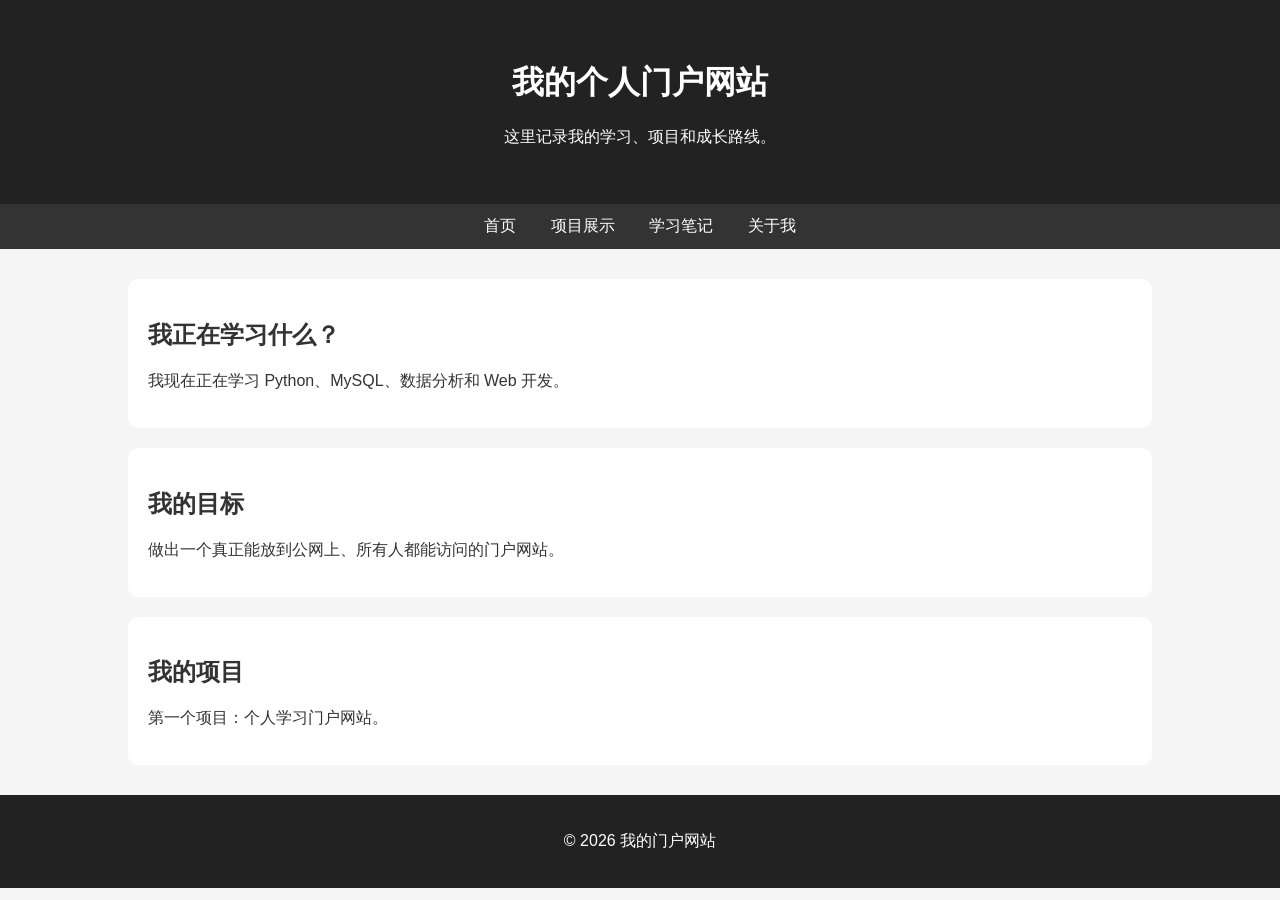
==== index.html @ 56160a1c "Add files via upload first website files" ====
<!DOCTYPE html>
<html lang="zh-CN">

<head>
    <meta charset="UTF-8">
    <title>我的门户网站</title>
    <link rel="stylesheet" href="style.css">
</head>

<body>

    <header>
        <h1>我的个人门户网站</h1>
        <p>这里记录我的学习、项目和成长路线。</p>
    </header>

    <nav>
        <a href="index.html">首页</a>
        <a href="projects.html">项目展示</a>
        <a href="notes.html">学习笔记</a>
        <a href="about.html">关于我</a>
    </nav>

    <main>
        <section>
            <h2>我正在学习什么？</h2>
            <p>我现在正在学习 Python、MySQL、数据分析和 Web 开发。</p>
        </section>

        <section>
            <h2>我的目标</h2>
            <p>做出一个真正能放到公网上、所有人都能访问的门户网站。</p>
        </section>

        <section>
            <h2>我的项目</h2>
            <p>第一个项目：个人学习门户网站。</p>
        </section>
    </main>

    <footer>
        <p>© 2026 我的门户网站</p>
    </footer>

</body>

</html>
---- style.css ----
body {
    margin: 0;
    font-family: Arial, "Microsoft YaHei", sans-serif;
    background-color: #f5f5f5;
    color: #333;
}

header {
    background-color: #222;
    color: white;
    text-align: center;
    padding: 40px 20px;
}

nav {
    background-color: #333;
    text-align: center;
    padding: 12px;
}

nav a {
    color: white;
    text-decoration: none;
    margin: 0 15px;
}

main {
    width: 80%;
    margin: 30px auto;
}

section {
    background-color: white;
    padding: 20px;
    margin-bottom: 20px;
    border-radius: 10px;
}

footer {
    text-align: center;
    padding: 20px;
    background-color: #222;
    color: white;
}
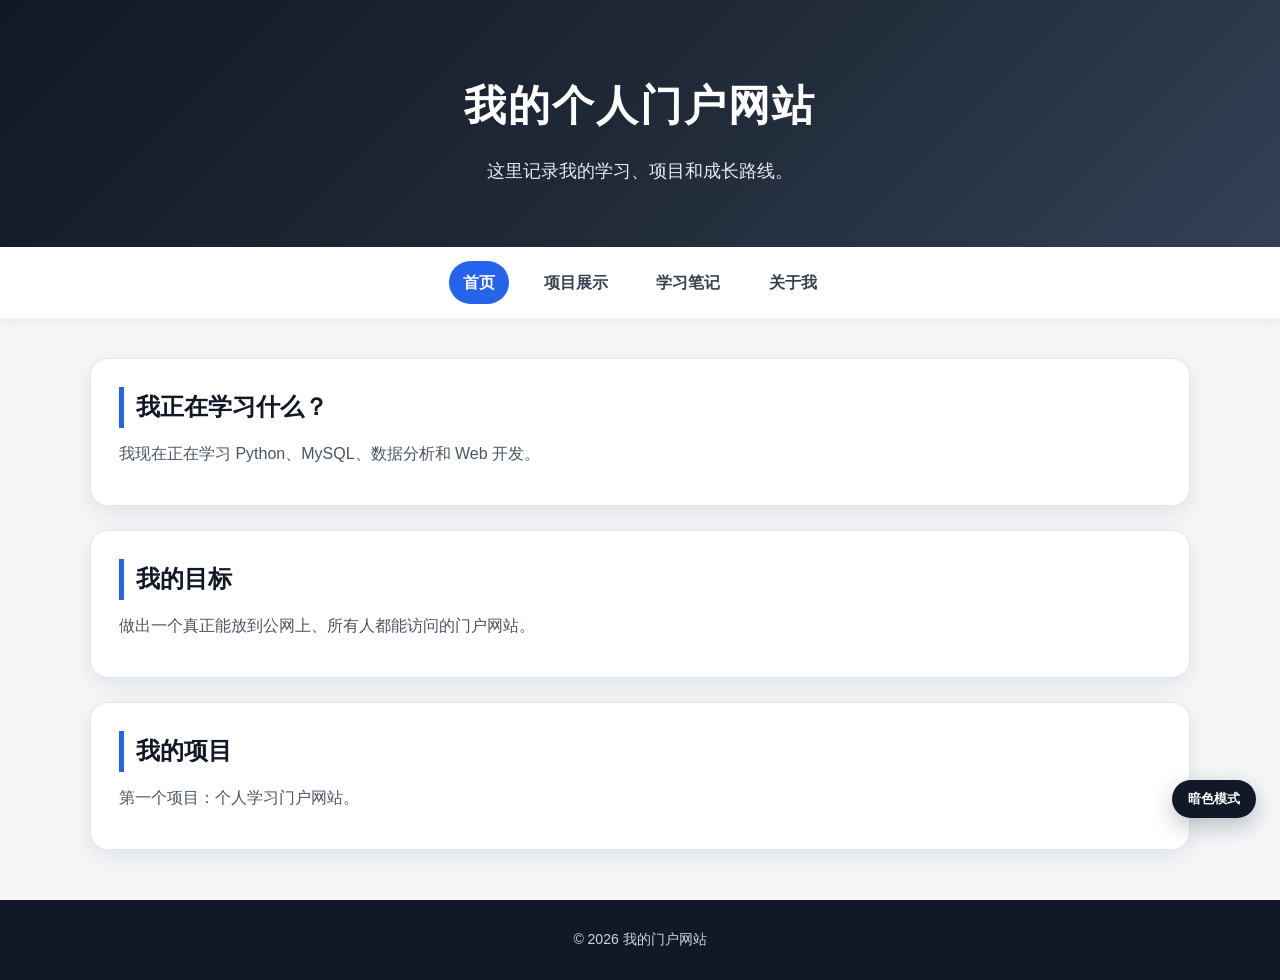
==== commit 4eb8c08e: "Add files via upload" ====
--- a/index.html
+++ b/index.html
@@ -42,6 +42,7 @@
         <p>© 2026 我的门户网站</p>
     </footer>
 
+    <script src="script.js"></script>
 </body>
 
 </html>
--- a/style.css
+++ b/style.css
@@ -1,44 +1,443 @@
+/* 
+    style.css
+    作用：控制整个门户网站的视觉效果
+    你可以把 CSS 理解成：网页的装修、排版、颜色和布局系统
+*/
+
+
+/* =========================
+   1. 全局基础设置
+   ========================= */
+
+/* 
+   * 代表所有元素
+   box-sizing: border-box 的作用：
+   让 width 计算时包含 padding 和 border，布局更稳定
+*/
+* {
+    box-sizing: border-box;
+}
+
+/* 
+   body 是整个网页的主体
+   所有页面的默认字体、背景色、文字颜色都从这里开始
+*/
 body {
     margin: 0;
-    font-family: Arial, "Microsoft YaHei", sans-serif;
-    background-color: #f5f5f5;
-    color: #333;
-}
-
+    font-family: Arial, "Microsoft YaHei", "微软雅黑", sans-serif;
+    background: #f4f6f8;
+    color: #1f2937;
+    line-height: 1.7;
+}
+
+
+/* =========================
+   2. 顶部大标题区域 header
+   ========================= */
+
+/* 
+   header 是页面顶部区域
+   这里用了渐变背景，让页面看起来更像正式网站
+*/
 header {
-    background-color: #222;
+    background: linear-gradient(135deg, #111827, #1f2937, #334155);
     color: white;
     text-align: center;
-    padding: 40px 20px;
-}
-
+    padding: 70px 20px 60px;
+}
+
+/* 
+   header h1 控制顶部最大的标题
+*/
+header h1 {
+    margin: 0 0 15px;
+    font-size: 42px;
+    letter-spacing: 2px;
+}
+
+/* 
+   header p 控制顶部副标题
+   opacity 是透明度，0.9 表示稍微淡一点
+*/
+header p {
+    margin: 0;
+    font-size: 18px;
+    opacity: 0.9;
+}
+
+
+/* =========================
+   3. 导航栏 nav
+   ========================= */
+
+/* 
+   nav 是导航栏
+   position: sticky 可以让导航栏在滚动时吸附在顶部
+*/
 nav {
-    background-color: #333;
+    position: sticky;
+    top: 0;
+    z-index: 100;
+    background: white;
     text-align: center;
-    padding: 12px;
-}
-
+    padding: 14px 10px;
+    box-shadow: 0 2px 12px rgba(0, 0, 0, 0.06);
+}
+
+/* 
+   nav a 控制导航栏里的链接
+   例如：首页、项目展示、学习笔记、关于我
+*/
 nav a {
-    color: white;
+    display: inline-block;
+    color: #374151;
     text-decoration: none;
-    margin: 0 15px;
-}
-
+    margin: 0 8px;
+    padding: 8px 14px;
+    border-radius: 999px;
+    font-weight: 600;
+    transition: all 0.2s ease;
+}
+
+/* 
+   :hover 表示鼠标放上去时的效果
+*/
+nav a:hover {
+    background: #111827;
+    color: white;
+    transform: translateY(-1px);
+}
+
+
+/* =========================
+   4. 主体内容 main
+   ========================= */
+
+/* 
+   main 是每个页面的主体区域
+   max-width 限制最大宽度，让页面不要太宽
+*/
 main {
-    width: 80%;
-    margin: 30px auto;
-}
-
+    width: 90%;
+    max-width: 1100px;
+    margin: 40px auto;
+}
+
+
+/* =========================
+   5. 内容卡片 section
+   ========================= */
+
+/* 
+   section 是你页面里一块一块的内容
+   这里把每个 section 做成卡片效果
+*/
 section {
-    background-color: white;
-    padding: 20px;
-    margin-bottom: 20px;
-    border-radius: 10px;
-}
-
+    background: white;
+    padding: 28px;
+    margin-bottom: 24px;
+    border-radius: 18px;
+    box-shadow: 0 8px 24px rgba(15, 23, 42, 0.08);
+    border: 1px solid #e5e7eb;
+    transition: all 0.2s ease;
+}
+
+/* 
+   section:hover 表示鼠标放到卡片上时的效果
+   轻微上浮，让页面更有质感
+*/
+section:hover {
+    transform: translateY(-3px);
+    box-shadow: 0 14px 34px rgba(15, 23, 42, 0.12);
+}
+
+/* 
+   section h2 控制每个卡片的小标题
+*/
+section h2 {
+    margin-top: 0;
+    margin-bottom: 12px;
+    color: #111827;
+    font-size: 24px;
+    border-left: 5px solid #2563eb;
+    padding-left: 12px;
+}
+
+/* 
+   section p 控制卡片里的正文段落
+*/
+section p {
+    margin: 10px 0;
+    color: #4b5563;
+    font-size: 16px;
+}
+
+
+/* =========================
+   6. 普通链接样式
+   ========================= */
+
+/* 
+   这里控制正文里面的链接
+   不影响导航栏，因为导航栏有 nav a 单独控制
+*/
+main a {
+    color: #2563eb;
+    text-decoration: none;
+    font-weight: 600;
+}
+
+main a:hover {
+    text-decoration: underline;
+}
+
+
+/* =========================
+   7. 底部 footer
+   ========================= */
+
+/* 
+   footer 是网站底部
+*/
 footer {
     text-align: center;
-    padding: 20px;
-    background-color: #222;
-    color: white;
+    padding: 28px 20px;
+    background: #111827;
+    color: #d1d5db;
+    margin-top: 50px;
+}
+
+footer p {
+    margin: 0;
+    font-size: 14px;
+}
+
+
+/* =========================
+   8. 响应式布局：适配手机
+   ========================= */
+
+/* 
+   @media 表示当屏幕宽度小于 768px 时，执行里面的样式
+   这就是手机适配
+*/
+@media (max-width: 768px) {
+
+    header {
+        padding: 50px 16px 45px;
+    }
+
+    header h1 {
+        font-size: 30px;
+    }
+
+    header p {
+        font-size: 15px;
+    }
+
+    nav {
+        padding: 10px 6px;
+    }
+
+    nav a {
+        margin: 4px;
+        padding: 7px 10px;
+        font-size: 14px;
+    }
+
+    main {
+        width: 92%;
+        margin: 25px auto;
+    }
+
+    section {
+        padding: 20px;
+        border-radius: 14px;
+    }
+
+    section h2 {
+        font-size: 20px;
+    }
+
+    section p {
+        font-size: 15px;
+    }
+}
+
+
+/* =========================
+   9. 更小屏幕适配
+   ========================= */
+
+/* 
+   当屏幕小于 480px 时，进一步优化
+*/
+@media (max-width: 480px) {
+
+    header h1 {
+        font-size: 26px;
+    }
+
+    nav a {
+        display: block;
+        margin: 6px auto;
+        width: 85%;
+    }
+
+    section {
+        padding: 18px;
+    }
+}
+
+/* =========================
+   10. 当前导航高亮
+   ========================= */
+
+/*
+   nav a.active 表示当前页面对应的导航链接
+   例如在 notes.html 页面，“学习笔记”会高亮
+*/
+nav a.active {
+    background: #2563eb;
+    color: white;
+}
+
+
+/* =========================
+   11. 返回顶部按钮
+   ========================= */
+
+/*
+   返回顶部按钮默认隐藏
+*/
+.back-to-top {
+    position: fixed;
+    right: 24px;
+    bottom: 24px;
+    width: 46px;
+    height: 46px;
+    border: none;
+    border-radius: 50%;
+    background: #2563eb;
+    color: white;
+    font-size: 22px;
+    font-weight: bold;
+    cursor: pointer;
+    box-shadow: 0 8px 22px rgba(37, 99, 235, 0.35);
+    opacity: 0;
+    pointer-events: none;
+    transition: all 0.25s ease;
+}
+
+/*
+   当 JavaScript 给按钮加 show 类时，按钮显示出来
+*/
+.back-to-top.show {
+    opacity: 1;
+    pointer-events: auto;
+}
+
+/*
+   鼠标放上去时，按钮轻微上浮
+*/
+.back-to-top:hover {
+    transform: translateY(-3px);
+}
+
+
+/* =========================
+   12. 暗色模式按钮
+   ========================= */
+
+/*
+   暗色模式切换按钮
+*/
+.theme-toggle {
+    position: fixed;
+    right: 24px;
+    bottom: 82px;
+    border: none;
+    border-radius: 999px;
+    background: #111827;
+    color: white;
+    padding: 10px 16px;
+    font-weight: 600;
+    cursor: pointer;
+    box-shadow: 0 8px 22px rgba(17, 24, 39, 0.25);
+    transition: all 0.25s ease;
+}
+
+.theme-toggle:hover {
+    transform: translateY(-2px);
+}
+
+
+/* =========================
+   13. 暗色模式整体样式
+   ========================= */
+
+/*
+   当 body 有 dark-mode 类时，整个网站切换为暗色风格
+*/
+body.dark-mode {
+    background: #0f172a;
+    color: #e5e7eb;
+}
+
+body.dark-mode nav {
+    background: #111827;
+}
+
+body.dark-mode nav a {
+    color: #d1d5db;
+}
+
+body.dark-mode nav a:hover,
+body.dark-mode nav a.active {
+    background: #2563eb;
+    color: white;
+}
+
+body.dark-mode section {
+    background: #1e293b;
+    border-color: #334155;
+    box-shadow: 0 8px 24px rgba(0, 0, 0, 0.25);
+}
+
+body.dark-mode section h2 {
+    color: #f9fafb;
+}
+
+body.dark-mode section p {
+    color: #cbd5e1;
+}
+
+body.dark-mode footer {
+    background: #020617;
+}
+
+body.dark-mode .theme-toggle {
+    background: white;
+    color: #111827;
+}
+
+
+/* =========================
+   14. 手机端按钮适配
+   ========================= */
+
+@media (max-width: 480px) {
+    .back-to-top {
+        right: 16px;
+        bottom: 18px;
+        width: 42px;
+        height: 42px;
+    }
+
+    .theme-toggle {
+        right: 16px;
+        bottom: 70px;
+        padding: 8px 12px;
+        font-size: 13px;
+    }
 }
